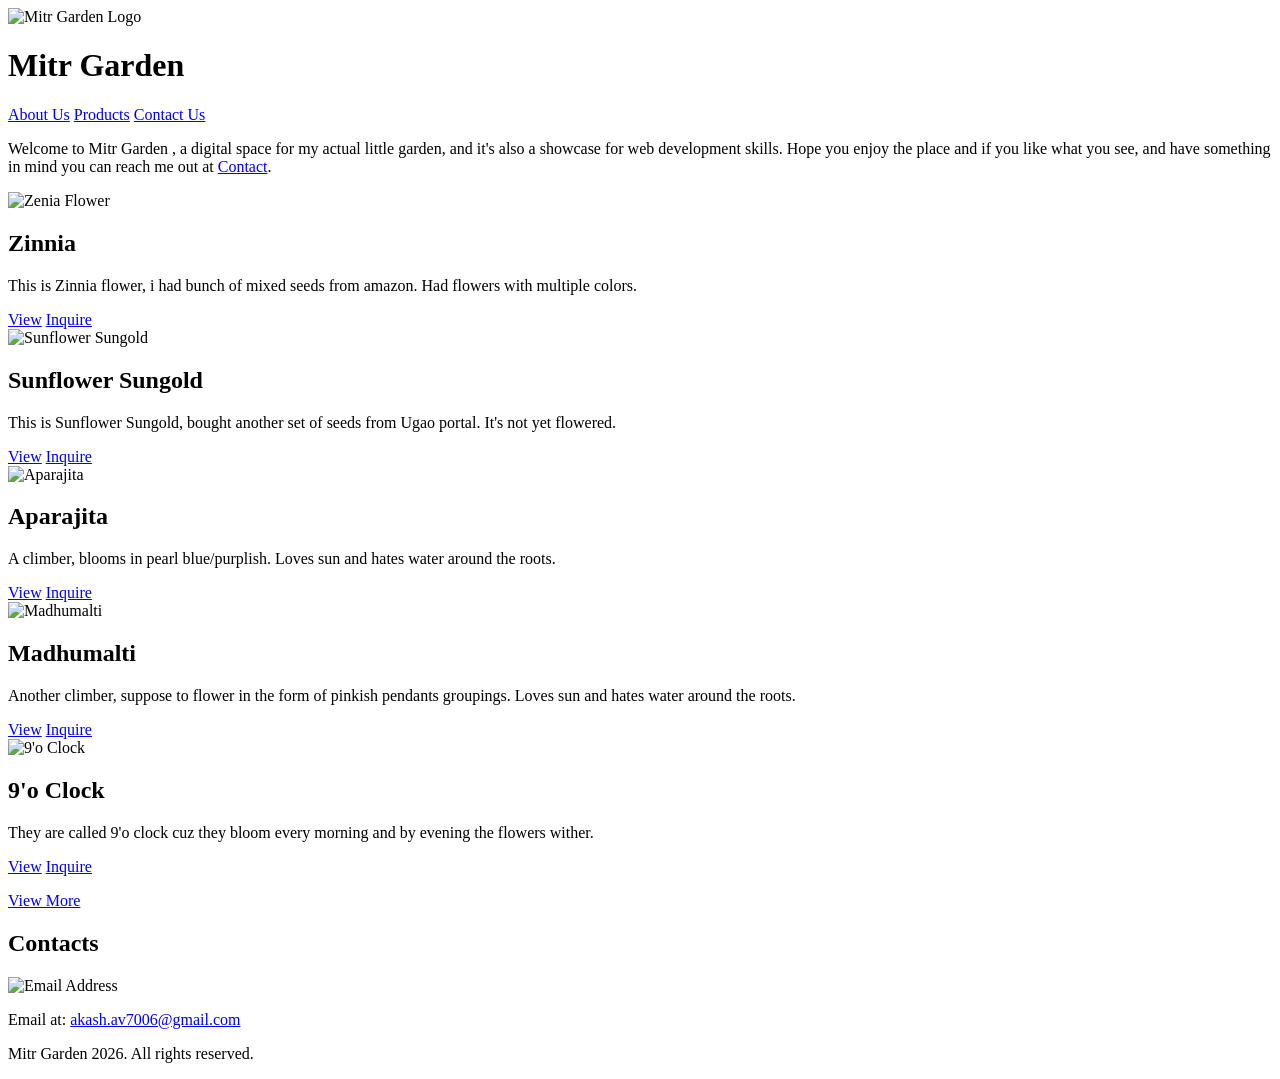
==== index.html @ 8348dc78 "create mitr garden homepage" ====
<!DOCTYPE html>
<html lang="en">
<head>
    <meta charset="UTF-8">
    <meta name="viewport" content="width=device-width, initial-scale=1.0">
    <title>Mitr Garden</title>
    <meta name="author" content="Mitr">
    <meta description="description" content="A virtual space for My Own Garden"> 
    <link href="./stylesheet/style.css" rel="stylesheet"/>
    <link href="./media/mitr_garden_icon.png" rel="icon" type="image/png"/>
</head>
<body>
    <header>
        <img src="./media/mitr_garden_icon.png" alt="Mitr Garden Logo"/>
        <h1>
            <span class="highlight">M</span>itr 
            <span class="highlight">G</span>arden</h1>
    </header>
    <nav>
        <a href="#intro" title="About Us" id="about-us-nav">About Us</a>
        <a href="/products/product-list.html" title="Products Page" id="products-nav">Products</a>
        <a href="#contact" title="Contact Us" id="contact-us-nav">Contact Us</a> 
    </nav>
    <main>
        <section id="intro">
            <p>
                Welcome to <span class="highlight">Mitr Garden </span> , a digital space for my actual little garden, and it's also a showcase for web development skills. Hope you enjoy the place and if you like what you see, and have something in mind you can reach me out at <a href="#contact" title="My Contact">Contact</a>.
            </p> 
        </section>

        <section class="product">
            <img src="media/mitr_garden_logo.png" alt="Zenia Flower"/>
            <article>
                <h2>Zinnia</h2>
                <p>This is Zinnia flower, i had bunch of mixed seeds from amazon. Had flowers with multiple colors.</p>
                <div class="product-options">
                    <a href="/products#zinnia">View</a>
                    <a href="#contact">Inquire</a>
                </div>
            </article>
        </section>

        <section class="product">
            <img src="media/mitr_garden_logo.png" alt="Sunflower Sungold"/>
            <article>
                <h2>Sunflower Sungold</h2>
                <p>This is Sunflower Sungold, bought another set of seeds from Ugao portal. It's not yet flowered.</p>
                <div class="product-options">
                    <a href="/products#sunflower_sungold">View</a>
                    <a href="#contact">Inquire</a>
                </div>
            </article>
        </section>

        <section class="product">
            <img src="media/mitr_garden_logo.png" alt="Aparajita"/>
            <article>
                <h2>Aparajita</h2>
                <p>A climber, blooms in pearl blue/purplish. Loves sun and hates water around the roots.</p>
                <div class="product-options">
                    <a href="/products#aparajita">View</a>
                    <a href="#contact">Inquire</a>
                </div>
            </article>
        </section>

        <section class="product">
            <img src="media/mitr_garden_logo.png" alt="Madhumalti"/>
            <article>
                <h2>Madhumalti</h2>
                <p>Another climber, suppose to flower in the form of pinkish pendants groupings. Loves sun and hates water around the roots.</p>
                <div class="product-options">
                    <a href="/products#madhumalti">View</a>
                    <a href="#contact">Inquire</a>
                </div>
            </article>
        </section>

        <section class="product">
            <img src="media/mitr_garden_logo.png" alt="9'o Clock"/>
            <article>
                <h2>9'o Clock</h2>
                <p>They are called 9'o clock cuz they bloom every morning and by evening the flowers wither.</p>
                <div class="product-options">
                    <a href="/products#9_o_clock">View</a>
                    <a href="#contact">Inquire</a>
                </div>
            </article>
        </section>

        <a href="/products/product-list.html" title="View More Plants" class="view-products-ref">
            <p>
                View More
            </p>
        </a>
       
    </main>

    <footer>
        <h2 id="contact">Contacts</h2>
        <!-- <div class="contact-container">
            <img src="./media/twitter-star-logo.svg" alt="Twitter Logo"/>
            <p>Find us on <a href="#" title="Twitter"><b>Twitter</b></a>.</p>
        </div>
        <div class="contact-container">
            <img src="./media/instagram-star-logo.svg" alt="Instagram Logo"/>
            <p>Find us on <a href="#" title="Twitter"><b>Instagram</b></a>.</p>
        </div>
        <div class="contact-container">
            <img src="./media/contact-star-logo.svg" alt="Contact Simple Logo"/>
            <p>Call us at <b>3xx3xx</b>.</p>
        </div> -->
        <div class="contact-container">
            <img src="./media/address-star-logo.svg" alt="Email Address"/>
            <p>Email at: <a href="mailto:akash.av7006@gmail.com"a>akash.av7006@gmail.com</a>
        </div>

        <p>Mitr Garden 2026. All rights reserved.</p>

    </footer>
</body>
</html>
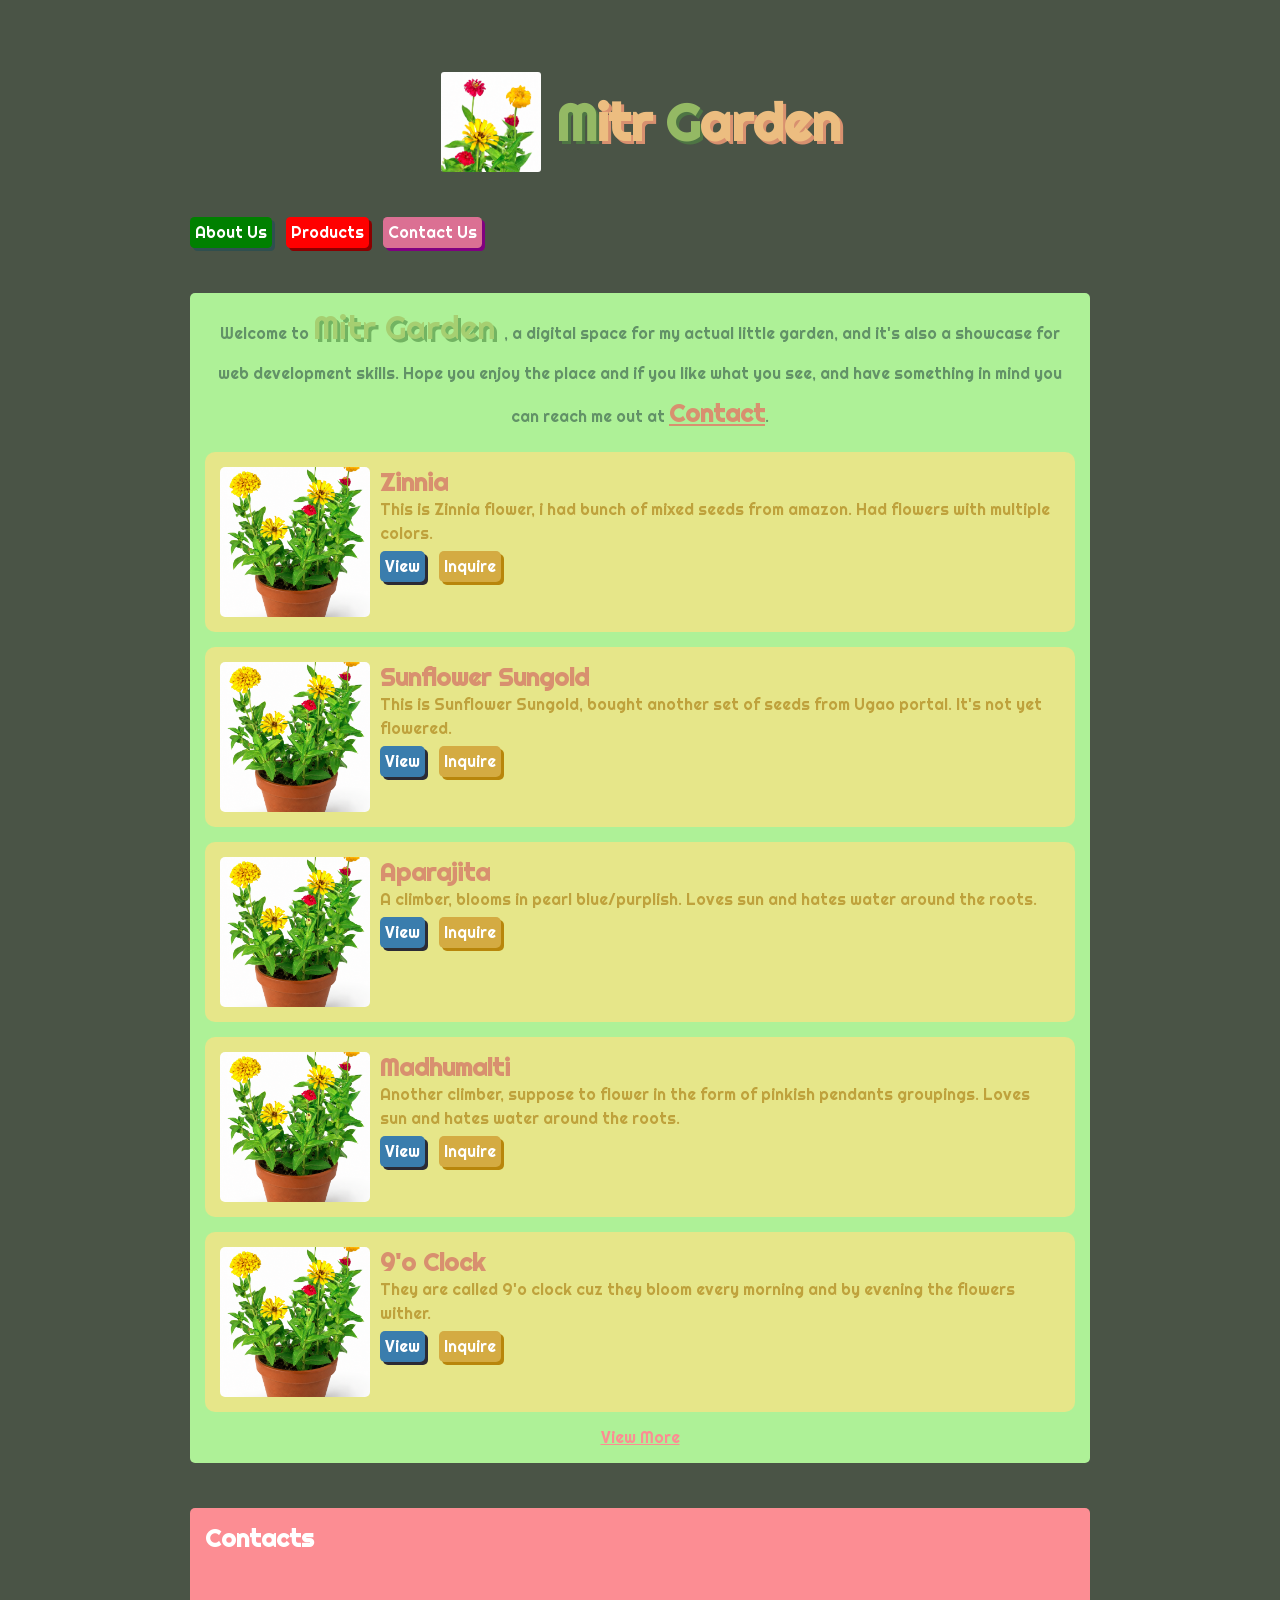
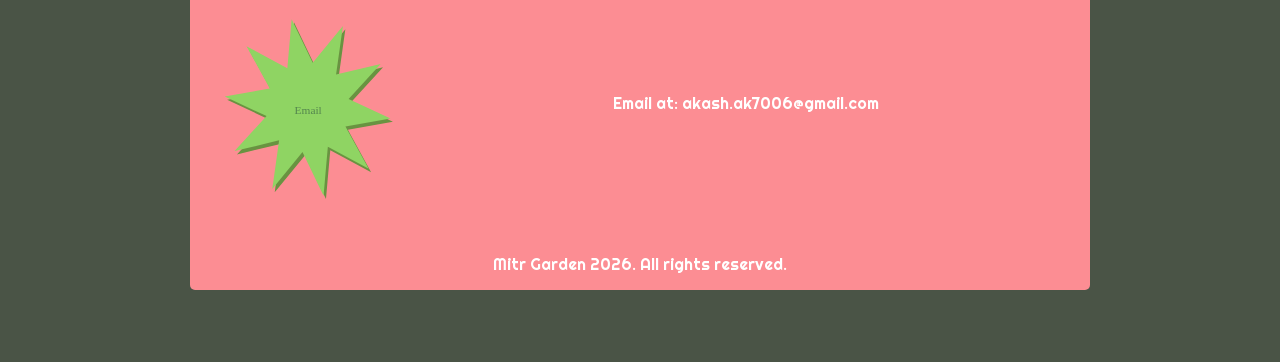
==== commit 28bef9ad: "update: correct the email" ====
--- a/index.html
+++ b/index.html
@@ -112,7 +112,9 @@
         </div> -->
         <div class="contact-container">
             <img src="./media/address-star-logo.svg" alt="Email Address"/>
-            <p>Email at: <a href="mailto:akash.av7006@gmail.com"a>akash.av7006@gmail.com</a>
+            <p>Email at: <a href="mailto:akash.ak7006@gmail.com
+"a>akash.ak7006@gmail.com
+</a>
         </div>
 
         <p>Mitr Garden 2026. All rights reserved.</p>
--- a/stylesheet/style.css
+++ b/stylesheet/style.css
@@ -0,0 +1,220 @@
+@import url('https://fonts.googleapis.com/css2?family=IBM+Plex+Mono:ital,wght@0,100;0,200;0,300;0,400;0,500;0,600;0,700;1,100;1,200;1,300;1,400;1,500;1,600;1,700&family=Righteous&display=swap');
+
+* {
+    box-sizing: border-box;
+    margin: 0;
+    font-family: "Righteous", Arial, Helvetica, sans-serif;
+}
+
+body {
+    padding: 3vh;
+    background-color: #4A5446;
+}
+
+header, main, footer, nav {
+    max-width: 900px;
+    margin: 5vh auto;
+}
+
+header {
+    display: flex;
+    align-items: center;
+    justify-content: center;
+}
+
+header img {
+    width: 100px;
+    height: 100px;
+    object-fit: cover;
+    margin-right: 15px;
+    border-radius: 3px;
+    transition: transform 0.3s ease;
+}
+
+header img:hover {
+     transform: scale(1.03);
+}
+
+header h1 {
+    font-size: 3.2rem;
+    color: rgb(236, 189, 128);
+    text-shadow: 3px 3px rgb(216, 144, 111);
+}
+
+header h1 .highlight {
+    color: rgb(148, 185, 100);
+    text-shadow: 3px 3px rgb(78, 117, 68);
+}
+
+nav a {
+    display: inline-block;
+    padding: 5px;
+    border-radius: .5vh;
+    text-decoration: none;
+    color: white;
+    margin-right: 10px;
+    transition: transform .3s ease-in-out;
+}
+
+nav a:hover {
+    transform: translate(0, -5px);
+}
+
+#about-us-nav {
+    background-color: green;
+    box-shadow: 3px 3px darkslategray;
+}
+
+#products-nav {
+    background-color: red;
+    box-shadow: 3px 3px darkred;
+}
+
+#contact-us-nav {
+    background-color: palevioletred;
+    box-shadow: 3px 3px purple;
+}
+
+nav a:active {
+    text-decoration: none;
+    box-shadow: none;
+}
+
+main {
+    background-color: #AEF197;
+    padding: 15px;
+    border-radius: 5px;
+    color: darkgreen;
+}
+
+main #intro {
+    margin-bottom: 15px;
+}
+
+main #intro p .highlight {
+    font-size: 2rem;
+    color: rgb(166, 207, 113);
+    text-shadow: 3px 3px rgb(114, 180, 98);
+
+}
+
+main #intro p {
+    line-height: 2.5rem;
+    text-align: center;
+    color: #629267;
+}
+
+main #intro p a {
+    font-size: 1.5rem;
+    font-weight: bold;
+    color: rgb(216, 144, 111);
+}
+
+main .product {
+    display: flex;
+    flex-wrap: wrap;
+    background-color: rgb(230, 230, 137);
+    padding: 15px;
+    margin-bottom: 15px;
+    border-radius: 10px;
+}
+
+main .product img {
+    border-radius: 5px;
+    object-fit: cover;
+    width: 150px;
+    height: 150px;
+    margin-right: 10px;
+}
+
+main .product article {
+    flex-basis: calc(100% - 150px - 15px);
+}
+
+main .product article h2 {
+    color: rgb(216, 144, 111);
+}
+
+main .product article p {
+    text-align: left;
+    margin-bottom: 5px;
+    line-height: 1.5rem;
+    color: #BFA23C;
+}
+
+main .product .product-options a {
+    display: inline-block;
+    text-decoration: none;
+    padding: 5px;
+    border: none;
+    color: white;
+    border-radius: 5px;
+    background-color: #3A7DAD;
+    box-shadow: 3px 3px rgb(43, 43, 53);
+    cursor: pointer;
+    margin-right: 10px;
+    transition: 0.3s box-shadow ease-in-out;
+}
+
+main .product .product-options a:nth-child(even) {
+    background-color: rgb(212, 171, 66);
+    box-shadow: 3px 3px darkgoldenrod;
+}
+
+main .product .product-options a:active {
+    box-shadow: none;
+}
+
+.view-products-ref {
+    color: #FC8D93;
+    width: 100%;
+    text-align: center;    
+}
+
+
+footer {
+    background-color: #FC8D93;
+    padding: 15px;
+    border-radius: 5px;
+    color: white;
+}
+
+footer .contact-container {
+    display: flex;
+    justify-content: center;
+    align-items: center;
+}
+
+footer a {
+    text-decoration: none;
+    color: white;
+    overflow-wrap: anywhere;
+}
+
+footer .contact-container img {
+    max-width: 300px;
+    max-height: 300px;
+}
+
+footer  p {
+    flex-basis: 100%;
+    text-align: center;
+}
+
+@media screen and (max-width: 550px) {
+    body {
+        padding: 8px;
+    }
+
+    header {
+        display: flex;
+        flex-wrap: wrap;
+        justify-content: center;
+        margin: 0;
+    }
+
+    header, main, footer, nav {
+        margin: 0;
+        margin-bottom: 2.5vh;
+    }
+}
